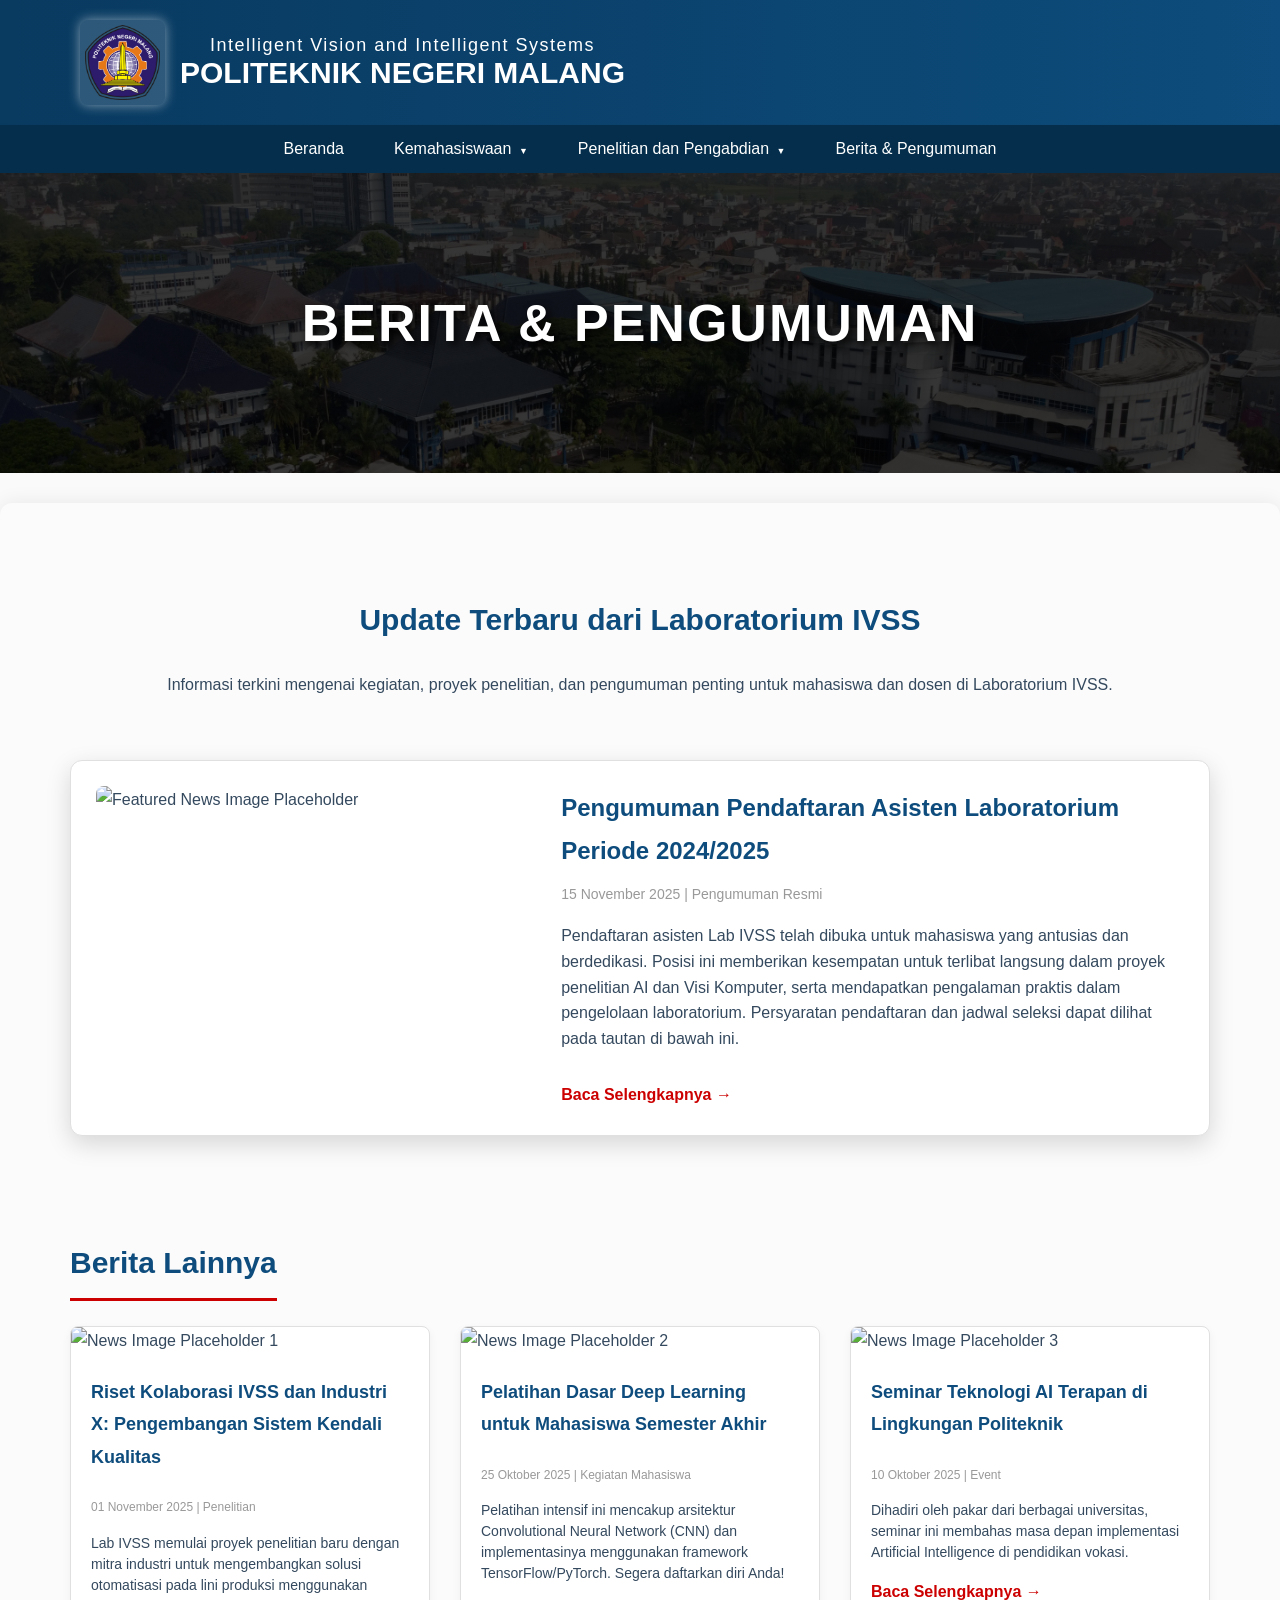
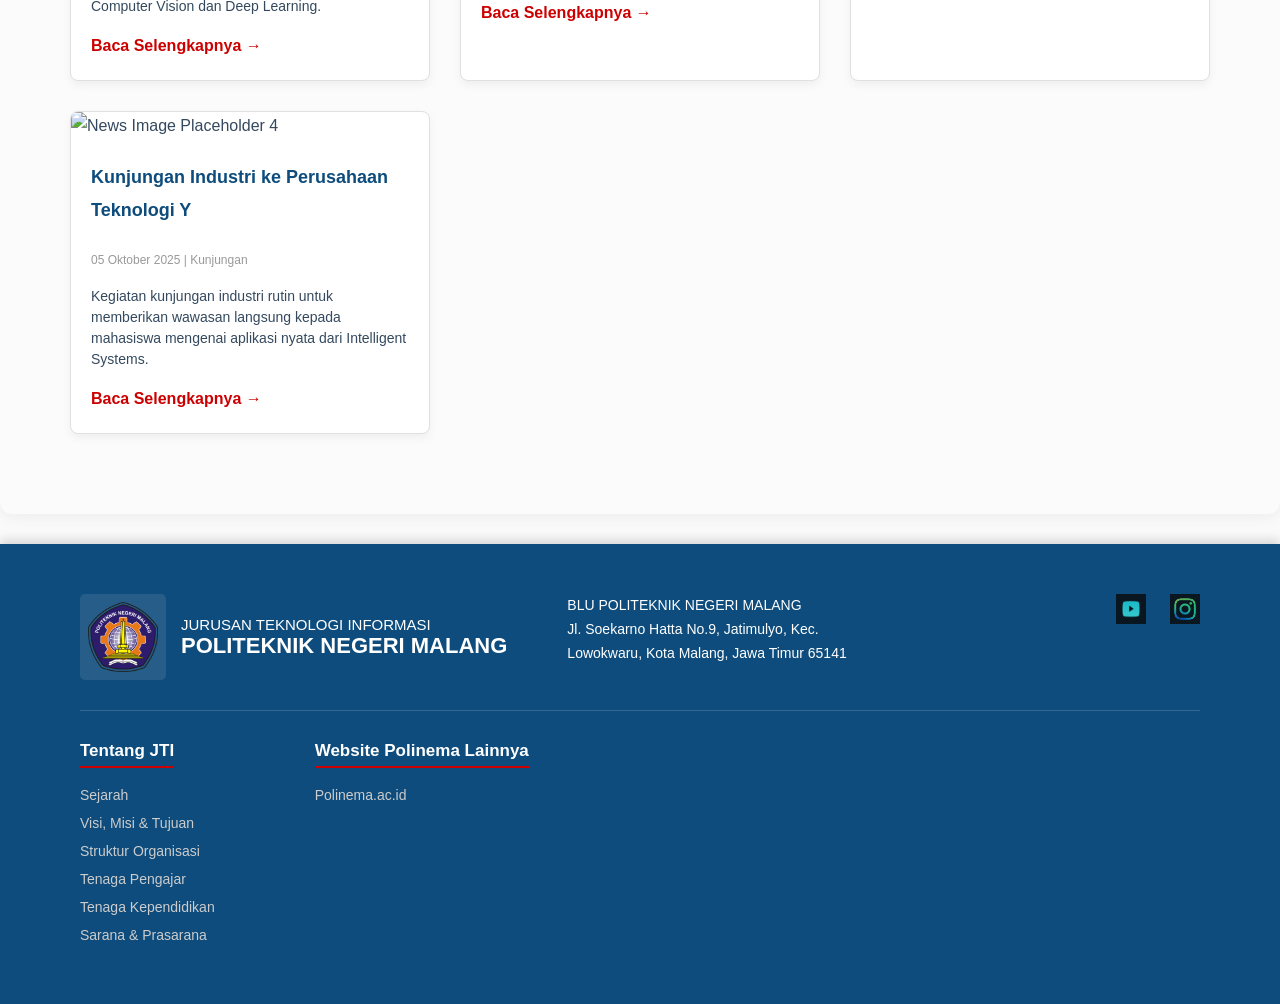
==== HalamanBeranda/berita-pengumuman.html @ 35ea3f4b "HalamanBranda+Berita" ====
<!DOCTYPE html>
<html lang="id">
<head>
    <meta charset="UTF-8">
    <meta name="viewport" content="width=device-width, initial-scale=1.0">
    <title>Berita & Pengumuman - Laboratorium IVSS</title>
    <link rel="stylesheet" href="style.css"> 
</head>
<body>

    <header class="header-institusi">
        <div class="logo-container">
            <img src="logo_polinema.png" alt="Logo POLINEMA">
            <div class="text-identitas">
                <h3>Intelligent Vision and Intelligent Systems</h3>
                <h2>POLITEKNIK NEGERI MALANG</h2>
            </div>
        </div>
        <button class="menu-toggle" aria-label="Toggle navigation">&#9776;</button> 
    </header>

    <nav class="navbar" id="main-navbar">
        <ul>
            <li><a href="index.html">Beranda</a></li>
                <ul> 
                    <li><a href="#">D3 TI</a></li>
                    <li><a href="#">D4 TI</a></li>
                </ul>
            </li>
            <li class="has-dropdown"><a href="#">Kemahasiswaan</a></li>
            <li class="has-dropdown"><a href="#">Penelitian dan Pengabdian</a></li>
            <li><a href="berita-pengumuman.html">Berita & Pengumuman</a></li>
        </ul>
    </nav>
    
    <section class="hero-section" style="height: 300px;">
        <h1>BERITA & PENGUMUMAN</h1>
    </section>

    <main class="main-content">
        <div class="content-area" style="max-width: 100%;">
            <h3 style="border-bottom: none; margin-bottom: 0;">Update Terbaru dari Laboratorium IVSS</h3>
            <p style="text-align: center; margin-bottom: 30px;">
                Informasi terkini mengenai kegiatan, proyek penelitian, dan pengumuman penting untuk mahasiswa dan dosen di Laboratorium IVSS.
            </p>
            
            <section class="news-list-container">
                
                <div class="featured-news-card">
                    <img src="featured-image.jpg" alt="Featured News Image Placeholder">
                    <div class="featured-news-content">
                        <h4>Pengumuman Pendaftaran Asisten Laboratorium Periode 2024/2025</h4>
                        <span class="date-meta">15 November 2025 | Pengumuman Resmi</span>
                        <p>
                            Pendaftaran asisten Lab IVSS telah dibuka untuk mahasiswa yang antusias dan berdedikasi. Posisi ini memberikan kesempatan untuk terlibat langsung dalam proyek penelitian AI dan Visi Komputer, serta mendapatkan pengalaman praktis dalam pengelolaan laboratorium. Persyaratan pendaftaran dan jadwal seleksi dapat dilihat pada tautan di bawah ini.
                        </p>
                        <a href="#">Baca Selengkapnya &rarr;</a>
                    </div>
                </div>
                
                <h3 class="section-title" style="margin-top: 50px;">Berita Lainnya</h3>
                
                <div class="news-grid">
                    
                    <article class="news-item-grid">
                        <img src="news-image-1.jpg" alt="News Image Placeholder 1">
                        <div class="news-item-content">
                            <h4>Riset Kolaborasi IVSS dan Industri X: Pengembangan Sistem Kendali Kualitas</h4>
                            <span class="date-meta">01 November 2025 | Penelitian</span>
                            <p>Lab IVSS memulai proyek penelitian baru dengan mitra industri untuk mengembangkan solusi otomatisasi pada lini produksi menggunakan Computer Vision dan Deep Learning.</p>
                            <a href="#">Baca Selengkapnya &rarr;</a>
                        </div>
                    </article>

                    <article class="news-item-grid">
                        <img src="news-image-2.jpg" alt="News Image Placeholder 2">
                        <div class="news-item-content">
                            <h4>Pelatihan Dasar Deep Learning untuk Mahasiswa Semester Akhir</h4>
                            <span class="date-meta">25 Oktober 2025 | Kegiatan Mahasiswa</span>
                            <p>Pelatihan intensif ini mencakup arsitektur Convolutional Neural Network (CNN) dan implementasinya menggunakan framework TensorFlow/PyTorch. Segera daftarkan diri Anda!</p>
                            <a href="#">Baca Selengkapnya &rarr;</a>
                        </div>
                    </article>
                    
                    <article class="news-item-grid">
                        <img src="news-image-3.jpg" alt="News Image Placeholder 3">
                        <div class="news-item-content">
                            <h4>Seminar Teknologi AI Terapan di Lingkungan Politeknik</h4>
                            <span class="date-meta">10 Oktober 2025 | Event</span>
                            <p>Dihadiri oleh pakar dari berbagai universitas, seminar ini membahas masa depan implementasi Artificial Intelligence di pendidikan vokasi.</p>
                            <a href="#">Baca Selengkapnya &rarr;</a>
                        </div>
                    </article>
                    
                    <article class="news-item-grid">
                        <img src="news-image-4.jpg" alt="News Image Placeholder 4">
                        <div class="news-item-content">
                            <h4>Kunjungan Industri ke Perusahaan Teknologi Y</h4>
                            <span class="date-meta">05 Oktober 2025 | Kunjungan</span>
                            <p>Kegiatan kunjungan industri rutin untuk memberikan wawasan langsung kepada mahasiswa mengenai aplikasi nyata dari Intelligent Systems.</p>
                            <a href="#">Baca Selengkapnya &rarr;</a>
                        </div>
                    </article>
                    
                </div>
            </section>
        </div>
    </main>

    <footer class="footer-polinema">
        <div class="footer-top">
            <div class="footer-identitas">
                <div class="logo-container-footer">
                    <img src="logo_polinema.png" alt="Logo POLINEMA">
                    <div class="text-identitas-footer">
                        <h3>JURUSAN TEKNOLOGI INFORMASI</h3>
                        <h2>POLITEKNIK NEGERI MALANG</h2>
                    </div>
                </div>
                <div class="alamat-info">
                    <p>BLU POLITEKNIK NEGERI MALANG</p>
                    <p>Jl. Soekarno Hatta No.9, Jatimulyo, Kec. Lowokwaru, Kota Malang, Jawa Timur 65141</p>
                </div>
            </div>
            
            <div class="social-media">
                <a href="#"><img src="yt.png" alt="YouTube Icon"></a>
                <a href="#"><img src="ig.jpeg" alt="Instagram Icon"></a>
            </div>
        </div>
        
        <div class="footer-bottom-menu">
            <div class="menu-group">
                <h4>Tentang JTI</h4>
                <ul>
                    <li><a href="#">Sejarah</a></li>
                    <li><a href="#">Visi, Misi & Tujuan</a></li>
                    <li><a href="#">Struktur Organisasi</a></li>
                    <li><a href="#">Tenaga Pengajar</a></li>
                    <li><a href="#">Tenaga Kependidikan</a></li>
                    <li><a href="#">Sarana & Prasarana</a></li>
                </ul>
            </div>
            <div class="menu-group">
                <h4>Website Polinema Lainnya</h4>
                <ul>
                    <li><a href="http://www.polinema.ac.id" target="_blank">Polinema.ac.id</a></li>
                </ul>
            </div>
        </div>
    </footer>
    <script src="script.js"></script> 
</body>
</html>
---- HalamanBeranda/style.css ----
/* Variabel Warna dan Gaya Dasar untuk Nuansa Elegan Modern */
:root {
    --polinema-blue: #0D4C7C;    /* Biru Utama (Deep Corporate Blue) */
    --polinema-dark-gradient: #093A60; /* Biru Gelap untuk Gradasi */
    --polinema-navbar: #042E4B;  /* Biru Sangat Gelap untuk Navigasi Kontras */
    --polinema-red: #CC0000;     /* Warna Aksen Merah */
    --text-light: #ffffff;
    --text-dark: #34495E;        /* Abu-abu gelap untuk teks konten */
    --bg-light: #FBFBFB;         /* Background konten sangat terang */
    --shadow-deep: 0 6px 15px rgba(0, 0, 0, 0.2); 
    --shadow-content: 0 0 20px rgba(0, 0, 0, 0.08); /* Bayangan halus */
    /* Variabel untuk Latar Belakang Visi Misi */
    --card-bg-light: #F9F9F9;    
    --vision-bg: #EAF3F9;        
    --mission-bg: #EAF3F9;       
    /* Variabel Baru untuk Kartu Info */
    --card-bg: #FFFFFF;
    --card-border: #E0E0E0;
    /* Variabel untuk Footer */
    --footer-bg: #0D4C7C; /* Warna Footer: Biru Utama */
    --footer-text: #FFFFFF;
    --footer-link: #CCCCCC;
}

body {
    font-family: 'Segoe UI', Tahoma, Geneva, Verdana, sans-serif;
    margin: 0;
    padding: 0;
    background-color: #FAFAFA; 
}

a {
    color: var(--text-light);
    text-decoration: none;
    transition: background-color 0.3s, color 0.3s;
}

/* 1. Header Institusi */
.header-institusi {
    background-image: linear-gradient(to right, var(--polinema-dark-gradient), var(--polinema-blue));
    color: var(--text-light);
    padding: 20px 80px; 
    display: grid;
    grid-template-columns: auto 1fr auto; 
    align-items: center;
    box-shadow: var(--shadow-deep); 
}

.header-institusi .logo-container {
    display: flex;
    align-items: center;
    margin-right: 50px; 
}

.header-institusi .logo-container img {
    height: 75px; 
    width: 75px; 
    margin-right: 15px;
    padding: 5px; 
    background-color: rgba(255, 255, 255, 0.15); 
    border-radius: 8px; 
    box-shadow: 0 0 12px rgba(255, 255, 255, 0.5); 
}

.header-institusi .text-identitas {
    text-align: center; 
    flex-grow: 1; 
}

.header-institusi .text-identitas h3 {
    margin: 0;
    font-size: 18px; 
    font-weight: 300; 
    letter-spacing: 1.5px; 
}

.header-institusi .text-identitas h2 {
    margin: 0;
    font-size: 30px; 
    font-weight: 800;
}

/* 2. Navigation Bar */
.navbar {
    background-color: var(--polinema-navbar); 
    padding: 0 80px;
    box-shadow: 0 2px 4px rgba(0, 0, 0, 0.15);
}

.navbar ul {
    list-style: none;
    margin: 0;
    padding: 0;
    display: flex;
    justify-content: center; 
    position: relative;
}

.navbar ul li a {
    padding: 15px 25px; 
    display: block;
    font-weight: 500;
    transition: background-color 0.3s;
}

.navbar ul li a:hover {
    background-color: var(--polinema-red); 
}

.navbar ul li.has-dropdown {
    position: relative;
}

.navbar ul li.has-dropdown a::after {
    content: ' \25BC'; 
    font-size: 9px;
    margin-left: 5px;
}

/* Dropdown Menu (Sub-menu) */
.navbar ul ul {
    display: none;
    position: absolute;
    top: 100%;
    left: 0;
    min-width: 200px;
    background-color: var(--polinema-dark-gradient);
    box-shadow: 0 4px 8px rgba(0, 0, 0, 0.2);
    z-index: 1000;
    flex-direction: column; 
    padding: 0;
    margin: 0;
    text-align: left;
}

.navbar ul li:hover > ul {
    display: flex; 
}

.navbar ul ul li {
    width: 100%;
    border-bottom: none;
}

.navbar ul ul li a {
    padding: 10px 20px;
    color: var(--text-light);
    background-color: var(--polinema-dark-gradient);
    font-weight: normal;
}

.navbar ul ul li a:hover {
    background-color: var(--polinema-red);
}

/* 3. Hero Section (Banner) */
.hero-section {
    background-image: linear-gradient(rgba(0, 0, 0, 0.65), rgba(0, 0, 0, 0.65)), 
                      url('g4.png'); 
    background-size: cover;
    background-position: center 40%; 
    height: 450px; 
    display: flex;
    justify-content: center;
    align-items: center;
    text-align: center;
}

.hero-section h1 {
    color: var(--text-light);
    font-size: 52px; 
    font-weight: 800;
    text-shadow: 4px 4px 8px rgba(0, 0, 0, 0.9); 
    letter-spacing: 2px;
    padding: 0 40px;
}

/* 4. Konten Utama (Rata Tengah) */
.main-content {
    padding: 50px 70px;
    text-align: center; 
    background-color: var(--bg-light); 
    max-width: 1200px;
    margin: 30px auto; 
    border-radius: 12px; 
    box-shadow: var(--shadow-content);
}

.logo-lab {
    margin-bottom: 5px; 
}

.logo-lab img {
    max-height: 150px; 
    margin-bottom: 0; 
    border: 1px solid #ddd;
    border-radius: 8px;
    padding: 5px; 
    background-color: white;
}

.content-area {
    max-width: 900px;
    margin: 0 auto;
    padding-top: 10px; 
    line-height: 1.8; 
    color: var(--text-dark);
}

.content-area h3 {
    color: var(--polinema-blue);
    font-size: 30px; 
    margin-bottom: 25px;
    border-bottom: 3px solid var(--polinema-red); 
    display: inline-block;
    padding-bottom: 8px;
    font-weight: 600; 
}

.content-area p {
    text-align: center; 
    margin-bottom: 15px;
    font-size: 16px;
}

/* =================================== */
/* 5. BAGIAN VISI DAN MISI STYLING */
/* =================================== */

.vision-mission-section {
    display: flex; 
    gap: 30px; 
    margin-top: 50px;
    padding-top: 30px;
    border-top: 1px solid #ddd;
    text-align: left; 
}

.card {
    flex: 1; 
    background-color: var(--card-bg-light); 
    padding: 30px;
    border-radius: 10px;
    box-shadow: 0 4px 15px rgba(0, 0, 0, 0.1); 
    transition: transform 0.3s ease;
}

.vision-card, .mission-card {
    background-color: var(--vision-bg); 
    border-top: 5px solid var(--polinema-red); 
}

.card:hover {
    transform: translateY(-5px); 
}

.card-title {
    color: var(--polinema-blue);
    font-size: 28px;
    font-weight: 700;
    margin-top: 0;
    margin-bottom: 20px;
    border-bottom: 3px solid var(--polinema-red); 
    display: inline-block;
    padding-bottom: 5px;
}

.vision-card p {
    line-height: 1.8;
    color: var(--text-dark);
    text-align: justify; 
    font-size: 16px;
}

.mission-card ul {
    list-style: none; 
    padding-left: 0;
    margin: 0;
}

.mission-card ul li {
    position: relative;
    padding-left: 30px; 
    margin-bottom: 15px;
    line-height: 1.6;
    color: var(--text-dark);
    font-size: 16px;
}

.mission-card ul li::before {
    content: '\2022'; 
    position: absolute;
    left: 0;
    top: 0;
    color: var(--polinema-red); 
    font-size: 20px;
    font-weight: bold;
    line-height: 1.6;
}

/* =================================== */
/* 6. GAYA KARTU DAN GRID */
/* =================================== */

.info-section {
    text-align: left; 
    margin-top: 40px;
    padding-top: 20px;
}

.section-title {
    color: var(--polinema-blue);
    font-size: 28px;
    font-weight: 700;
    margin-bottom: 25px;
}

.grid-container {
    display: grid;
    grid-template-columns: repeat(auto-fit, minmax(280px, 1fr)); 
    gap: 25px;
    margin-bottom: 40px;
}

.info-card {
    background-color: var(--card-bg);
    border: 1px solid var(--card-border);
    border-radius: 8px;
    padding: 25px;
    text-align: center;
    box-shadow: 0 4px 10px rgba(0, 0, 0, 0.05);
    transition: transform 0.3s ease, box-shadow 0.3s ease;
    display: flex;
    flex-direction: column;
    justify-content: flex-start;
}

.info-card:hover {
    transform: translateY(-5px);
    box-shadow: 0 8px 15px rgba(0, 0, 0, 0.1);
}

.card-icon {
    font-size: 40px;
    color: var(--polinema-blue);
    margin-bottom: 15px;
    height: 40px; 
}

.info-card .card-title {
    color: var(--polinema-blue);
    font-size: 18px;
    font-weight: 600;
    margin-top: 0;
    margin-bottom: 10px;
    border-bottom: none;
    display: block; 
    padding-bottom: 0;
}

.info-card p {
    font-size: 14px;
    color: var(--text-dark);
    line-height: 1.5;
    text-align: center;
}

.section-divider {
    border: 0;
    height: 1px;
    background-color: var(--card-border);
    margin: 40px 0;
}


/* =================================== */
/* 7. FOOTER STYLING (MODIFIKASI PROFESIONAL) */
/* =================================== */
.footer-polinema {
    background-color: var(--footer-bg); 
    color: var(--footer-text);
    /* Padding lebih besar untuk kesan "lapang" */
    padding: 50px 80px 30px; 
    box-shadow: 0 -4px 10px rgba(0, 0, 0, 0.15); 
}

.footer-polinema a {
    color: var(--footer-link); 
    text-decoration: none;
    font-size: 14px;
    transition: color 0.3s;
}

.footer-polinema a:hover {
    /* Link yang lebih kontras saat di-hover */
    color: var(--polinema-red); 
}

/* Bagian Atas Footer (Logo, Alamat, Media Sosial) */
.footer-top {
    display: flex;
    justify-content: space-between;
    align-items: flex-start;
    padding-bottom: 30px; 
    /* Garis pemisah yang lebih halus */
    border-bottom: 1px solid rgba(255, 255, 255, 0.15); 
    margin-bottom: 30px;
}

.footer-identitas {
    display: flex;
    align-items: flex-start; 
}

.logo-container-footer {
    display: flex;
    align-items: center;
    margin-right: 40px; 
}

.logo-container-footer img {
    height: 70px; 
    width: 70px; 
    margin-right: 15px;
    padding: 8px; 
    background-color: rgba(255, 255, 255, 0.1); 
    border-radius: 5px; 
}

.text-identitas-footer h3 {
    margin: 0;
    font-size: 15px; 
    font-weight: 300; 
}

.text-identitas-footer h2 {
    margin: 0;
    font-size: 22px; 
    font-weight: 700;
}

.alamat-info {
    font-size: 14px;
    margin-left: 20px;
    line-height: 1.7; 
    max-width: 300px; 
}

.alamat-info p {
    margin: 0;
    font-weight: 300;
}

.social-media a {
    display: inline-block;
    margin-left: 20px; 
    filter: invert(100%); 
    opacity: 0.8;
    transition: opacity 0.3s;
}

.social-media a:hover {
    opacity: 1; 
}

.social-media img {
    height: 30px; 
    width: 30px;
}

/* Bagian Bawah Footer (Menu Link) */
.footer-bottom-menu {
    display: flex;
    justify-content: flex-start; 
    gap: 100px; 
    text-align: left;
    padding-bottom: 20px;
}

.menu-group h4 {
    color: var(--text-light);
    font-size: 17px;
    font-weight: 600;
    margin-top: 0;
    margin-bottom: 18px; 
    padding-bottom: 5px;
    /* Garis aksen merah yang tegas */
    border-bottom: 2px solid var(--polinema-red); 
    display: inline-block;
}

.menu-group ul {
    list-style: none;
    padding: 0;
    margin: 0;
}

.menu-group ul li {
    margin-bottom: 10px; 
}

/* Styling untuk teks "Activate Windows" */
.windows-activate {
    margin-left: auto; 
    text-align: right;
    font-size: 12px;
    opacity: 0.4; 
}

.windows-activate p {
    margin: 0;
    line-height: 1.4;
}

/* =================================== */
/* 9. BAGIAN SOP & LAYANAN STYLING */
/* =================================== */

.service-section {
    padding-top: 20px;
    margin-bottom: 50px; 
    text-align: left; 
}

.service-header {
    display: flex;
    justify-content: space-between;
    align-items: center;
    margin-bottom: 25px;
}

.service-buttons {
    display: flex;
    gap: 15px; 
}

/* Gaya Dasar Tombol Layanan */
.service-btn {
    padding: 10px 20px;
    border-radius: 5px;
    font-weight: 600;
    font-size: 14px;
    text-align: center;
    cursor: pointer;
    transition: all 0.3s ease;
    text-shadow: none; 
}

/* Tombol Outline (SOP Praktikum) */
.btn-outline {
    background-color: var(--card-bg); /* Putih */
    color: var(--polinema-blue);
    border: 2px solid var(--polinema-blue);
}

.btn-outline:hover {
    background-color: var(--polinema-blue);
    color: var(--text-light);
}

/* Tombol Filled (Form Permohonan) */
.btn-filled {
    background-color: var(--polinema-blue);
    color: var(--text-light);
    border: 2px solid var(--polinema-blue);
}

.btn-filled:hover {
    background-color: var(--polinema-red);
    border-color: var(--polinema-red);
}

/* Detail Layanan */
.service-details ul {
    list-style: none;
    padding-left: 0;
    margin: 0;
}

.service-details ul li {
    font-size: 16px;
    color: var(--text-dark);
    margin-bottom: 10px;
    position: relative;
    padding-left: 30px; /* Jarak untuk gambar ikon */
    line-height: 1.5;
}

/* Ikon Detail Layanan (BARU - File Gambar) */
.detail-icon-img {
    position: absolute;
    left: 0;
    top: 50%; /* Posisikan ke tengah vertikal */
    transform: translateY(-50%); /* Penyesuaian tengah vertikal */
    width: 20px; /* Ukuran ikon yang pas */
    height: 20px;
    object-fit: contain; /* Memastikan gambar tidak terpotong */
}

/* =================================== */
/* 10. GAYA HALAMAN BERITA & PENGUMUMAN (BARU) */
/* =================================== */

/* Gaya untuk News List Section */
.news-list-container {
    padding: 30px 0;
    text-align: left;
}

/* Gaya untuk Featured News Card (Berita Utama) */
.featured-news-card {
    display: flex;
    gap: 30px;
    margin-bottom: 50px;
    padding: 25px;
    border-radius: 12px;
    background-color: var(--card-bg); /* Putih */
    border: 1px solid var(--card-border);
    box-shadow: 0 8px 25px rgba(0, 0, 0, 0.15); /* Bayangan lebih dalam */
    transition: transform 0.3s ease;
}

.featured-news-card:hover {
    transform: translateY(-5px); /* Efek angkat saat hover */
}

.featured-news-card img {
    width: 40%;
    max-height: 250px;
    object-fit: cover;
    border-radius: 8px;
    flex-shrink: 0;
}

.featured-news-content {
    flex-grow: 1;
}

.featured-news-content h4 {
    color: var(--polinema-blue);
    font-size: 24px;
    margin-top: 0;
    margin-bottom: 10px;
    font-weight: 700;
}

.featured-news-content .date-meta {
    font-size: 14px;
    color: #999;
    margin-bottom: 15px;
    display: block;
}

.featured-news-content p {
    text-align: left;
    line-height: 1.6;
    color: var(--text-dark);
}

.featured-news-content a {
    color: var(--polinema-red);
    font-weight: 600;
    margin-top: 15px;
    display: inline-block;
    background: none; 
}

/* Gaya Grid untuk Daftar Berita Lainnya */
.news-grid {
    display: grid;
    /* Membuat kolom responsif, minimal 350px */
    grid-template-columns: repeat(auto-fit, minmax(350px, 1fr)); 
    gap: 30px;
}

/* Gaya untuk Setiap Item Berita di Grid */
.news-item-grid {
    background-color: var(--card-bg);
    border: 1px solid var(--card-border);
    border-radius: 8px;
    overflow: hidden; 
    box-shadow: 0 4px 10px rgba(0, 0, 0, 0.05);
    transition: box-shadow 0.3s ease, transform 0.3s ease;
}

.news-item-grid:hover {
    box-shadow: 0 8px 20px rgba(0, 0, 0, 0.1);
    transform: translateY(-3px);
}

.news-item-grid img {
    width: 100%;
    height: 200px; 
    object-fit: cover;
}

.news-item-content {
    padding: 20px;
}

.news-item-content h4 {
    color: var(--polinema-blue);
    font-size: 18px;
    margin-top: 0;
    font-weight: 600;
}

.news-item-content .date-meta {
    font-size: 12px;
    color: #999;
    margin-bottom: 10px;
    display: block;
}

.news-item-content p {
    font-size: 14px;
    text-align: left;
    line-height: 1.5;
    margin-bottom: 15px;
}

.news-item-content a {
    color: var(--polinema-red);
    font-weight: 600;
    background: none;
    padding: 0;
}

/* Penyesuaian Responsif untuk Halaman Berita */
@media (max-width: 900px) {
    .featured-news-card {
        flex-direction: column;
    }
    .featured-news-card img {
        width: 100%;
        max-height: 200px;
    }
    .news-grid {
        grid-template-columns: 1fr; /* 1 kolom di mobile */
    }
}


/* =================================== */
/* 8. Styling Responsif */
/* =================================== */

/* Menyembunyikan tombol toggle secara default (untuk desktop) */
.menu-toggle {
    grid-column: 3 / 4; 
    justify-self: end;
    display: none;
    background: none;
    border: none;
    color: var(--text-light);
    font-size: 30px;
    cursor: pointer;
    padding: 10px;
}

/* Media Query untuk Perangkat Mobile (Max-width 768px) */
@media (max-width: 768px) {
    .header-institusi {
        padding: 15px 20px;
        display: flex;
        justify-content: space-between;
    }
    
    .header-institusi .text-identitas {
        display: none; 
    }
    
    .menu-toggle {
        display: block;
    }

    .navbar {
        display: none;
        position: absolute;
        top: 105px; 
        left: 0;
        width: 100%;
        padding: 0;
        box-shadow: none;
        z-index: 999;
        background-color: var(--polinema-navbar);
        box-shadow: 0 2px 4px rgba(0, 0, 0, 0.15);
    }
    
    .navbar.active {
        display: block;
    }

    .navbar ul {
        flex-direction: column;
        text-align: left;
    }
    
    .navbar ul li {
        border-bottom: 1px solid rgba(255, 255, 255, 0.1);
        width: 100%;
    }
    
    .navbar ul ul {
        display: none;
        position: static; 
        width: 100%;
        background-color: var(--polinema-dark-gradient); 
        box-shadow: none;
        padding-left: 20px; 
    }

    .navbar ul ul.open {
        display: block;
    }

    .navbar ul li.has-dropdown a::after {
        content: '';
    }

    .hero-section h1 {
        font-size: 32px;
    }

    .main-content {
        padding: 20px;
        margin: 20px auto;
    }
    
    .vision-mission-section {
        flex-direction: column; 
        gap: 20px; 
        margin-top: 30px;
    }
    
    .grid-container {
        grid-template-columns: 1fr; 
        gap: 20px;
    }
    
    /* Tambahan Gaya Responsif untuk SOP & Layanan */
    .service-header {
        flex-direction: column;
        align-items: flex-start;
        gap: 15px;
    }
    
    .service-buttons {
        flex-direction: column; 
        width: 100%;
        gap: 10px;
    }

    .service-btn {
        width: 100%; 
        box-sizing: border-box; 
    }
    
    /* Gaya Responsif Footer (Disesuaikan) */
    .footer-polinema {
        padding: 30px 20px; 
    }
    
    .footer-top {
        flex-direction: column; 
        align-items: center;
        text-align: center;
        padding-bottom: 20px;
        margin-bottom: 20px;
    }
    
    .footer-identitas {
        flex-direction: column; 
        align-items: center;
        margin-bottom: 15px;
        text-align: center;
    }
    
    .logo-container-footer {
        flex-direction: column; 
        margin-right: 0;
        margin-bottom: 15px;
    }
    
    .logo-container-footer img {
        margin-right: 0;
        margin-bottom: 10px;
    }

    .alamat-info {
        margin-left: 0;
        margin-bottom: 20px;
        max-width: 100%;
    }

    .social-media {
        padding-bottom: 0; 
        border-bottom: none; 
        width: 100%;
        margin-top: 10px;
        text-align: center;
    }

    .social-media a {
        margin: 0 10px;
    }
    
    .footer-bottom-menu {
        flex-direction: column;
        gap: 25px; 
        text-align: center;
        margin-top: 20px;
        align-items: center;
    }
    
    .menu-group {
        width: 100%;
    }

    .menu-group h4 {
        margin-bottom: 15px;
    }
    
    .menu-group ul li {
        margin-bottom: 5px;
    }

    .windows-activate {
        margin-left: 0;
        margin-top: 15px;
        text-align: center;
    }
}
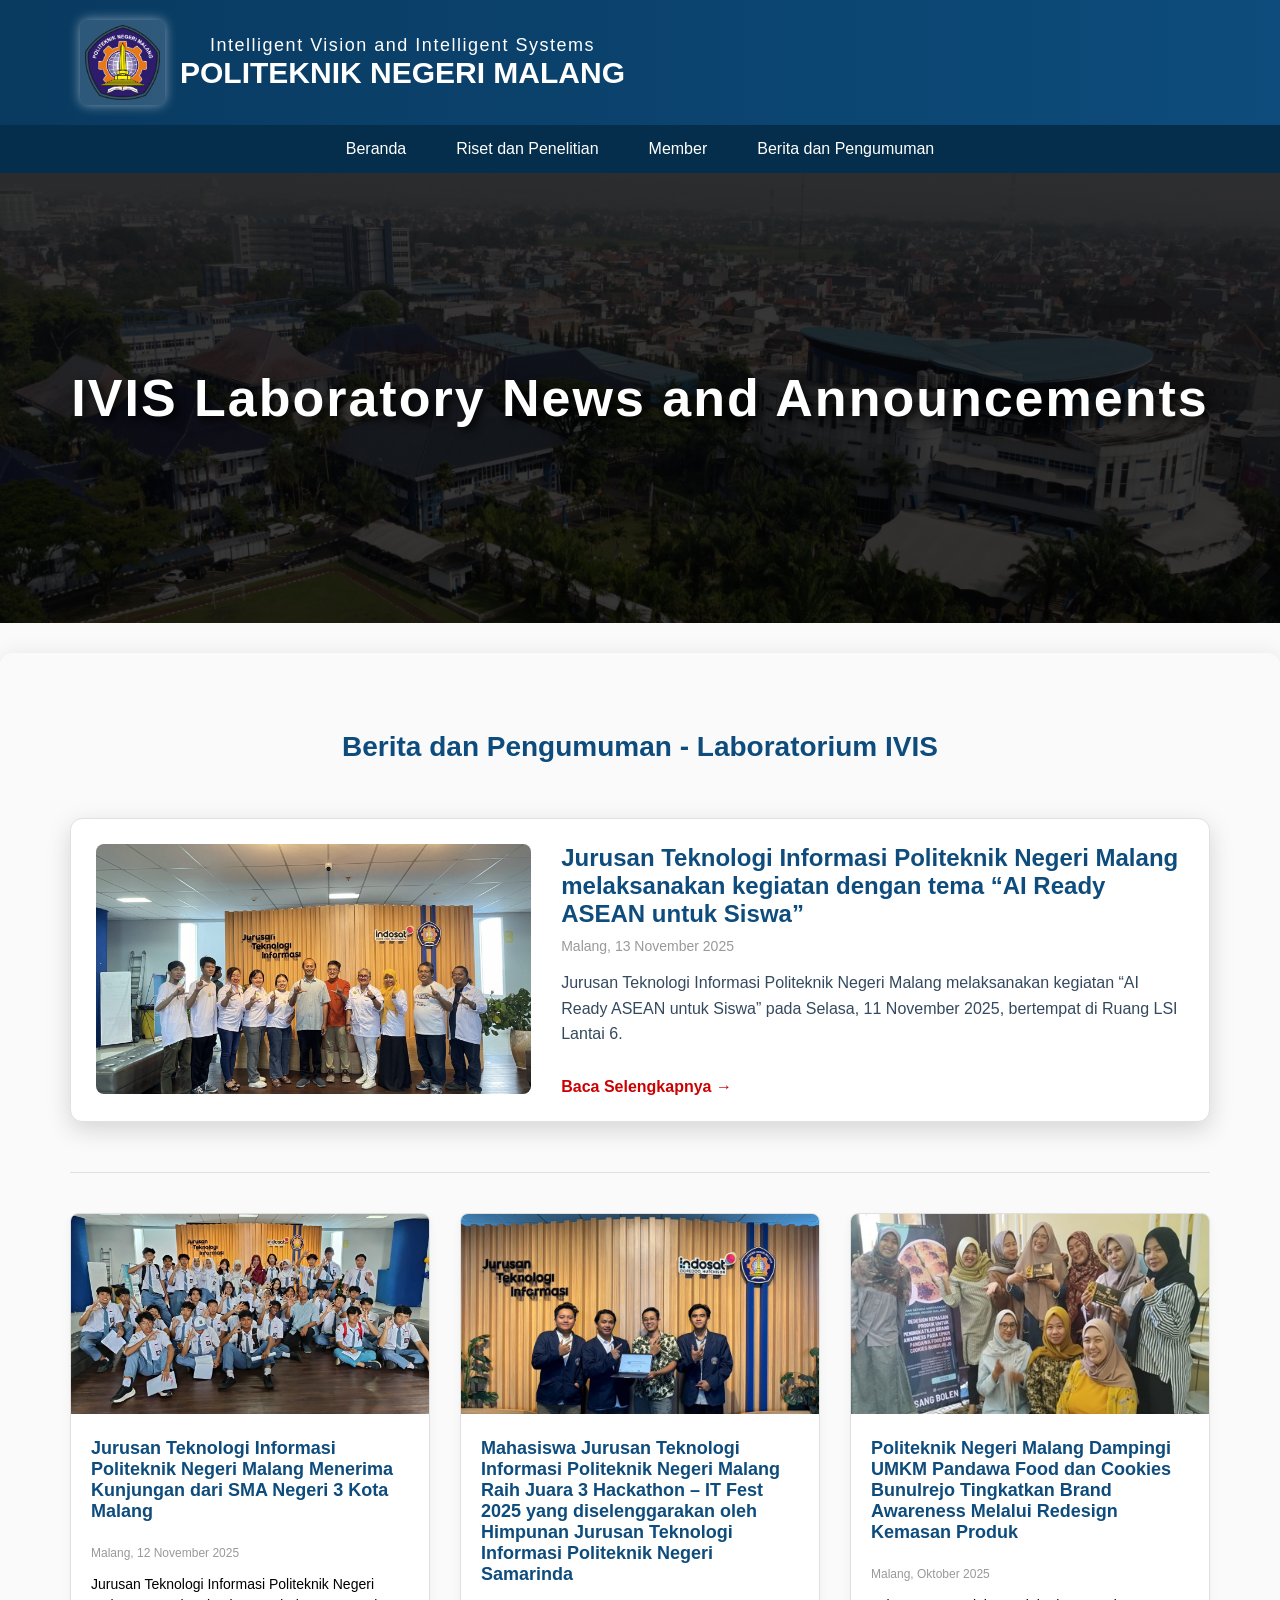
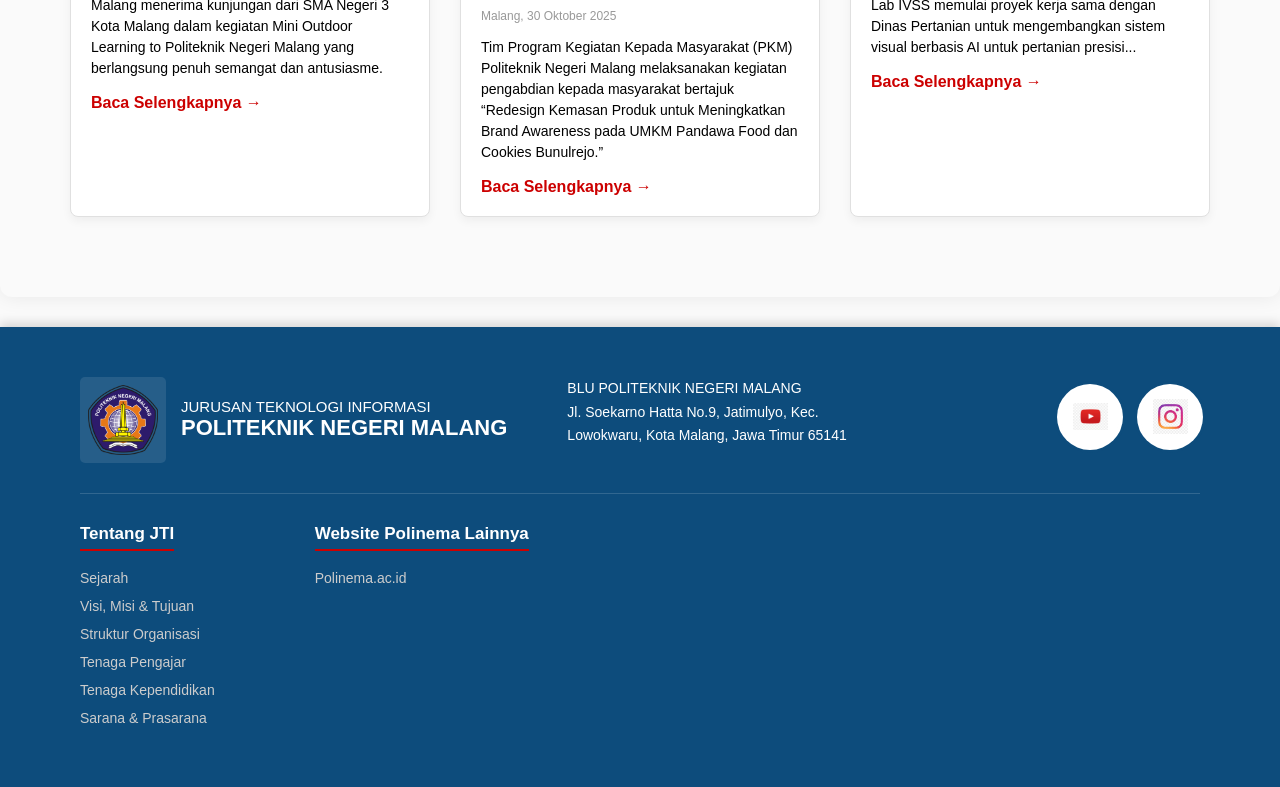
==== commit 9edfd6af: "HalamanBeranda" ====
--- a/HalamanBeranda/berita-pengumuman.html
+++ b/HalamanBeranda/berita-pengumuman.html
@@ -3,7 +3,7 @@
 <head>
     <meta charset="UTF-8">
     <meta name="viewport" content="width=device-width, initial-scale=1.0">
-    <title>Berita & Pengumuman - Laboratorium IVSS</title>
+    <title>Berita dan Pengumuman - Laboratorium IVIS</title>
     <link rel="stylesheet" href="style.css"> 
 </head>
 <body>
@@ -21,90 +21,72 @@
 
     <nav class="navbar" id="main-navbar">
         <ul>
-            <li><a href="index.html">Beranda</a></li>
-                <ul> 
-                    <li><a href="#">D3 TI</a></li>
-                    <li><a href="#">D4 TI</a></li>
-                </ul>
-            </li>
-            <li class="has-dropdown"><a href="#">Kemahasiswaan</a></li>
-            <li class="has-dropdown"><a href="#">Penelitian dan Pengabdian</a></li>
-            <li><a href="berita-pengumuman.html">Berita & Pengumuman</a></li>
+            <li><a href="index.php">Beranda</a></li>
+            <li class="has-dropdown"><a href="#">Riset dan Penelitian</a></li>
+            <li class="has-dropdown"><a href="#">Member</a></li>
+            <li><a href="berita-pengumuman.html">Berita dan Pengumuman</a></li>
         </ul>
     </nav>
     
-    <section class="hero-section" style="height: 300px;">
-        <h1>BERITA & PENGUMUMAN</h1>
+    <section class="hero-section">
+        <h1>IVIS Laboratory News and Announcements</h1>
     </section>
 
     <main class="main-content">
-        <div class="content-area" style="max-width: 100%;">
-            <h3 style="border-bottom: none; margin-bottom: 0;">Update Terbaru dari Laboratorium IVSS</h3>
-            <p style="text-align: center; margin-bottom: 30px;">
-                Informasi terkini mengenai kegiatan, proyek penelitian, dan pengumuman penting untuk mahasiswa dan dosen di Laboratorium IVSS.
-            </p>
+        <h3 class="section-title">Berita dan Pengumuman - Laboratorium IVIS</h3>
+
+        <div class="news-list-container">
             
-            <section class="news-list-container">
+            <div class="featured-news-card">
+                <img src="B-1.jpg" alt="Gambar Berita Utama">
+                <div class="featured-news-content">
+                    <h4>Jurusan Teknologi Informasi Politeknik Negeri Malang melaksanakan kegiatan dengan tema “AI Ready ASEAN untuk Siswa”</h4>
+                    <span class="date-meta">Malang, 13 November 2025</span>
+                    <p>
+                        Jurusan Teknologi Informasi Politeknik Negeri Malang melaksanakan kegiatan “AI Ready ASEAN untuk Siswa” pada Selasa, 11 November 2025, bertempat di Ruang LSI Lantai 6.
+                    </p>
+                    <a href="#">Baca Selengkapnya →</a>
+                </div>
+            </div>
+            
+            <hr class="section-divider">
+            
+            <div class="news-grid">
                 
-                <div class="featured-news-card">
-                    <img src="featured-image.jpg" alt="Featured News Image Placeholder">
-                    <div class="featured-news-content">
-                        <h4>Pengumuman Pendaftaran Asisten Laboratorium Periode 2024/2025</h4>
-                        <span class="date-meta">15 November 2025 | Pengumuman Resmi</span>
-                        <p>
-                            Pendaftaran asisten Lab IVSS telah dibuka untuk mahasiswa yang antusias dan berdedikasi. Posisi ini memberikan kesempatan untuk terlibat langsung dalam proyek penelitian AI dan Visi Komputer, serta mendapatkan pengalaman praktis dalam pengelolaan laboratorium. Persyaratan pendaftaran dan jadwal seleksi dapat dilihat pada tautan di bawah ini.
-                        </p>
-                        <a href="#">Baca Selengkapnya &rarr;</a>
+                <div class="news-item-grid">
+                    <img src="B-2.jpg" alt="Thumbnail Berita">
+                    <div class="news-item-content">
+                        <h4>Jurusan Teknologi Informasi Politeknik Negeri Malang Menerima Kunjungan dari SMA Negeri 3 Kota Malang</h4>
+                        <span class="date-meta">Malang, 12 November 2025</span>
+                        <p>Jurusan Teknologi Informasi Politeknik Negeri Malang menerima kunjungan dari SMA Negeri 3 Kota Malang dalam kegiatan Mini Outdoor Learning to Politeknik Negeri Malang yang berlangsung penuh semangat dan antusiasme.</p>
+                        <a href="#">Baca Selengkapnya →</a>
+                    </div>
+                </div>
+
+                <div class="news-item-grid">
+                    <img src="B-3.jpeg" alt="Thumbnail Pengumuman">
+                    <div class="news-item-content">
+                        <h4>Mahasiswa Jurusan Teknologi Informasi Politeknik Negeri Malang Raih Juara 3 Hackathon – IT Fest 2025 yang diselenggarakan oleh Himpunan Jurusan Teknologi Informasi Politeknik Negeri Samarinda</h4>
+                        <span class="date-meta">Malang, 30 Oktober 2025</span>
+                        <p>Tim Program Kegiatan Kepada Masyarakat (PKM) Politeknik Negeri Malang melaksanakan kegiatan pengabdian kepada masyarakat bertajuk “Redesign Kemasan Produk untuk Meningkatkan Brand Awareness pada UMKM Pandawa Food dan Cookies Bunulrejo.”</p>
+                        <a href="#">Baca Selengkapnya →</a>
+                    </div>
+                </div>
+
+                <div class="news-item-grid">
+                    <img src="B-4.jpg" alt="Thumbnail Proyek">
+                    <div class="news-item-content">
+                        <h4>Politeknik Negeri Malang Dampingi UMKM Pandawa Food dan Cookies Bunulrejo Tingkatkan Brand Awareness Melalui Redesign Kemasan Produk</h4>
+                        <span class="date-meta">Malang, Oktober 2025</span>
+                        <p>Lab IVSS memulai proyek kerja sama dengan Dinas Pertanian untuk mengembangkan sistem visual berbasis AI untuk pertanian presisi...</p>
+                        <a href="#">Baca Selengkapnya →</a>
                     </div>
                 </div>
                 
-                <h3 class="section-title" style="margin-top: 50px;">Berita Lainnya</h3>
-                
-                <div class="news-grid">
-                    
-                    <article class="news-item-grid">
-                        <img src="news-image-1.jpg" alt="News Image Placeholder 1">
-                        <div class="news-item-content">
-                            <h4>Riset Kolaborasi IVSS dan Industri X: Pengembangan Sistem Kendali Kualitas</h4>
-                            <span class="date-meta">01 November 2025 | Penelitian</span>
-                            <p>Lab IVSS memulai proyek penelitian baru dengan mitra industri untuk mengembangkan solusi otomatisasi pada lini produksi menggunakan Computer Vision dan Deep Learning.</p>
-                            <a href="#">Baca Selengkapnya &rarr;</a>
-                        </div>
-                    </article>
-
-                    <article class="news-item-grid">
-                        <img src="news-image-2.jpg" alt="News Image Placeholder 2">
-                        <div class="news-item-content">
-                            <h4>Pelatihan Dasar Deep Learning untuk Mahasiswa Semester Akhir</h4>
-                            <span class="date-meta">25 Oktober 2025 | Kegiatan Mahasiswa</span>
-                            <p>Pelatihan intensif ini mencakup arsitektur Convolutional Neural Network (CNN) dan implementasinya menggunakan framework TensorFlow/PyTorch. Segera daftarkan diri Anda!</p>
-                            <a href="#">Baca Selengkapnya &rarr;</a>
-                        </div>
-                    </article>
-                    
-                    <article class="news-item-grid">
-                        <img src="news-image-3.jpg" alt="News Image Placeholder 3">
-                        <div class="news-item-content">
-                            <h4>Seminar Teknologi AI Terapan di Lingkungan Politeknik</h4>
-                            <span class="date-meta">10 Oktober 2025 | Event</span>
-                            <p>Dihadiri oleh pakar dari berbagai universitas, seminar ini membahas masa depan implementasi Artificial Intelligence di pendidikan vokasi.</p>
-                            <a href="#">Baca Selengkapnya &rarr;</a>
-                        </div>
-                    </article>
-                    
-                    <article class="news-item-grid">
-                        <img src="news-image-4.jpg" alt="News Image Placeholder 4">
-                        <div class="news-item-content">
-                            <h4>Kunjungan Industri ke Perusahaan Teknologi Y</h4>
-                            <span class="date-meta">05 Oktober 2025 | Kunjungan</span>
-                            <p>Kegiatan kunjungan industri rutin untuk memberikan wawasan langsung kepada mahasiswa mengenai aplikasi nyata dari Intelligent Systems.</p>
-                            <a href="#">Baca Selengkapnya &rarr;</a>
-                        </div>
-                    </article>
-                    
-                </div>
-            </section>
+            </div>
+            
         </div>
+        
     </main>
 
     <footer class="footer-polinema">
--- a/HalamanBeranda/style.css
+++ b/HalamanBeranda/style.css
@@ -6,7 +6,7 @@
     --polinema-red: #CC0000;     /* Warna Aksen Merah */
     --text-light: #ffffff;
     --text-dark: #34495E;        /* Abu-abu gelap untuk teks konten */
-    --bg-light: #FBFBFB;         /* Background konten sangat terang */
+    --bg-light: #FAFAFA;         /* Background konten sangat terang (Diubah dari FBFBFB ke FAFAFA agar konsisten) */
     --shadow-deep: 0 6px 15px rgba(0, 0, 0, 0.2); 
     --shadow-content: 0 0 20px rgba(0, 0, 0, 0.08); /* Bayangan halus */
     /* Variabel untuk Latar Belakang Visi Misi */
@@ -111,10 +111,10 @@
     position: relative;
 }
 
+/* MODIFIKASI: HILANGKAN IKON DROPDOWN */
 .navbar ul li.has-dropdown a::after {
-    content: ' \25BC'; 
-    font-size: 9px;
-    margin-left: 5px;
+    content: none; 
+    margin-left: 0;
 }
 
 /* Dropdown Menu (Sub-menu) */
@@ -191,7 +191,8 @@
 }
 
 .logo-lab img {
-    max-height: 150px; 
+    /* MODIFIKASI: Perbesar sedikit ukuran logo dari 150px menjadi 180px */
+    max-height: 180px; 
     margin-bottom: 0; 
     border: 1px solid #ddd;
     border-radius: 8px;
@@ -207,14 +208,32 @@
     color: var(--text-dark);
 }
 
+/* MODIFIKASI: Judul Halaman Utama (h3 di dalam content-area) */
 .content-area h3 {
     color: var(--polinema-blue);
     font-size: 30px; 
     margin-bottom: 25px;
-    border-bottom: 3px solid var(--polinema-red); 
+    /* Menghilangkan border-bottom lama */
+    border-bottom: none; 
     display: inline-block;
-    padding-bottom: 8px;
-    font-weight: 600; 
+    padding-bottom: 15px; /* Tambahkan padding untuk garis bawah ganda */
+    font-weight: 700; 
+    position: relative;
+    /* Tambahkan bayangan teks halus */
+    text-shadow: 1px 1px 2px rgba(0, 0, 0, 0.1); 
+}
+
+/* Garis bawah kedua (Biru, lebih pendek dan tebal) - DIJAGA */
+.content-area h3::after {
+    content: '';
+    position: absolute;
+    bottom: 5px; /* Disesuaikan agar garis biru naik sedikit */
+    left: 50%;
+    transform: translateX(-50%);
+    width: 40%; /* Lebar garis bawah */
+    height: 4px;
+    background-color: var(--polinema-blue);
+    border-radius: 2px;
 }
 
 .content-area p {
@@ -222,56 +241,85 @@
     margin-bottom: 15px;
     font-size: 16px;
 }
-
-/* =================================== */
-/* 5. BAGIAN VISI DAN MISI STYLING */
-/* =================================== */
-
+/* AKHIR MODIFIKASI JUDUL */
+
+/* =================================== */
+/* 5. BAGIAN VISI DAN MISI STYLING (MODIFIKASI) */
+/* =================================== */
+
+/* Batasi lebar konten agar kartu terlihat lebih ringkas di desktop */
+/* Batasi lebar maksimum container Visi-Misi (opsional, tergantung layout) */
 .vision-mission-section {
     display: flex; 
-    gap: 30px; 
-    margin-top: 50px;
+    gap: 20px; /* Jarak antar card dikurangi sedikit */
+    margin-top: 40px; /* Jarak atas disesuaikan */
+    padding-top: 0; /* Hapus padding-top agar tidak ada garis di atas */
+    border-top: none; /* Hapus garis pemisah lama */
+    text-align: left; 
+    
+    max-width: 1000px; 
+    margin-left: auto;
+    margin-right: auto;
+    /* Tambahkan garis pemisah di atas (opsi modern) */
     padding-top: 30px;
-    border-top: 1px solid #ddd;
-    text-align: left; 
+    border-top: 3px solid var(--card-border); 
 }
 
 .card {
     flex: 1; 
-    background-color: var(--card-bg-light); 
     padding: 30px;
-    border-radius: 10px;
-    box-shadow: 0 4px 15px rgba(0, 0, 0, 0.1); 
-    transition: transform 0.3s ease;
-}
-
-.vision-card, .mission-card {
-    background-color: var(--vision-bg); 
-    border-top: 5px solid var(--polinema-red); 
+    border-radius: 15px; /* Radius lebih besar */
+    box-shadow: 0 8px 25px rgba(0, 0, 0, 0.15); /* Bayangan lebih dalam dan elegan */
+    transition: all 0.4s ease; /* Transisi lebih halus */
+    border: none;
+    min-height: 400px; /* Tambahkan tinggi minimum agar card sejajar */
+}
+
+/* GAYA KHUSUS CARD VISI (Warna Aksen Biru Muda) */
+.vision-card {
+    background-color: var(--vision-bg); /* Latar belakang vision-bg (EAF3F9) */
+    border-top: none; /* Hapus border top lama */
+    /* Tambahkan border kiri tebal sebagai aksen */
+    border-left: 8px solid var(--polinema-blue); 
+}
+
+/* GAYA KHUSUS CARD MISI (Warna Putih Bersih) */
+.mission-card {
+    background-color: var(--card-bg); /* Latar belakang Putih (FFFFFF) */
+    border-top: none; /* Hapus border top lama */
+    /* Tambahkan border kiri tebal sebagai aksen Merah */
+    border-left: 8px solid var(--polinema-red); 
 }
 
 .card:hover {
-    transform: translateY(-5px); 
-}
-
+    transform: translateY(-8px); /* Efek angkat lebih jelas saat hover */
+    box-shadow: 0 15px 35px rgba(0, 0, 0, 0.2); /* Bayangan hover yang lebih kuat */
+}
+
+/* JUDUL CARD (Vision/Mission) */
 .card-title {
     color: var(--polinema-blue);
-    font-size: 28px;
-    font-weight: 700;
+    font-size: 32px; /* Ukuran lebih besar */
+    font-weight: 800; /* Lebih tebal */
     margin-top: 0;
-    margin-bottom: 20px;
-    border-bottom: 3px solid var(--polinema-red); 
+    margin-bottom: 25px;
+    border-bottom: 4px solid var(--polinema-red); /* Garis tebal Merah */
     display: inline-block;
-    padding-bottom: 5px;
-}
-
+    padding-bottom: 8px;
+    letter-spacing: 1px;
+}
+
+/* Konten Visi */
 .vision-card p {
     line-height: 1.8;
     color: var(--text-dark);
     text-align: justify; 
     font-size: 16px;
-}
-
+    /* Margin bawah pada paragraf untuk memisahkan dari "Activate Windows" */
+    margin-bottom: 40px; 
+}
+
+/* Daftar Misi */
 .mission-card ul {
     list-style: none; 
     padding-left: 0;
@@ -281,19 +329,28 @@
 .mission-card ul li {
     position: relative;
     padding-left: 30px; 
-    margin-bottom: 15px;
+    margin-bottom: 20px; /* Jarak antar item diperbesar */
     line-height: 1.6;
     color: var(--text-dark);
     font-size: 16px;
-}
-
+    border-bottom: 1px dashed var(--card-border); /* Garis putus-putus pemisah */
+    padding-bottom: 15px;
+}
+
+/* Hapus garis bawah item terakhir */
+.mission-card ul li:last-child {
+    border-bottom: none;
+    padding-bottom: 0;
+}
+
+/* Ikon bullet Misi (Menggunakan ikon check atau dot yang lebih modern) */
 .mission-card ul li::before {
-    content: '\2022'; 
+    content: '\2713'; /* Simbol centang ✓ (Ubah dari \2022) */
     position: absolute;
     left: 0;
     top: 0;
-    color: var(--polinema-red); 
-    font-size: 20px;
+    color: var(--polinema-red); /* Warna Merah Polinema */
+    font-size: 18px; /* Ukuran bullet */
     font-weight: bold;
     line-height: 1.6;
 }
@@ -308,6 +365,7 @@
     padding-top: 20px;
 }
 
+/* Catatan: section-title digunakan untuk judul di dalam info-section */
 .section-title {
     color: var(--polinema-blue);
     font-size: 28px;
@@ -316,13 +374,19 @@
 }
 
 .grid-container {
-    display: grid;
-    grid-template-columns: repeat(auto-fit, minmax(280px, 1fr)); 
+    display: flex; /* Ubah dari grid murni menjadi flex, agar bisa menggunakan justify-content: center */
+    flex-wrap: wrap; /* Izinkan item turun ke baris baru */
+    justify-content: center; /* PENTING: Untuk meratakan kartu di baris terakhir ke tengah */
     gap: 25px;
     margin-bottom: 40px;
 }
 
 .info-card {
+    /* Set lebar maksimum yang sama dengan minmax(280px) agar mereka tetap berukuran sama */
+    /* Ini akan membuat flex item memiliki ukuran yang konsisten di dalam flex container. */
+    width: 280px; /* Lebar Kartu dibuat tetap */
+    max-width: 100%; /* Pastikan responsif pada layar kecil */
+    
     background-color: var(--card-bg);
     border: 1px solid var(--card-border);
     border-radius: 8px;
@@ -333,6 +397,13 @@
     display: flex;
     flex-direction: column;
     justify-content: flex-start;
+}
+
+/* Modifikasi Responsif: Jaga agar tetap berbaris 2 atau 1 di mobile */
+@media (max-width: 630px) {
+    .info-card {
+        width: 100%; /* Ambil lebar penuh saat layar sangat kecil */
+    }
 }
 
 .info-card:hover {
@@ -451,22 +522,50 @@
     font-weight: 300;
 }
 
+/* MODIFIKASI GAYA IKON SOCIAL MEDIA UNTUK EFEK LINGKARAN GANDA */
+.social-media {
+    display: flex;
+    gap: 20px; /* Jarak antar ikon dikurangi sedikit */
+    align-items: center;
+    justify-content: flex-end; 
+    padding-top: 10px;
+}
+
 .social-media a {
-    display: inline-block;
-    margin-left: 20px; 
-    filter: invert(100%); 
-    opacity: 0.8;
-    transition: opacity 0.3s;
+    /* Menghilangkan gaya lama yang membuat ikon jadi putih */
+    margin-left: 0; 
+    filter: none; 
+    opacity: 1;
+    
+    /* Gaya Lingkaran Luar (Container) - UKURAN DIKECILKAN */
+    display: flex; 
+    justify-content: center;
+    align-items: center;
+    width: 60px; /* Diubah dari 90px menjadi 60px */
+    height: 60px; /* Diubah dari 90px menjadi 60px */
+    border-radius: 50%;
+    background-color: #FFFFFF; /* Lingkaran dalam Putih */
+    
+    /* Box Shadow sebagai Outer Ring */
+    /* Ukuran bayangan disesuaikan agar proporsional dengan lingkaran yang lebih kecil */
+    box-shadow: 0 0 0 3px #FFFFFF, 0 0 0 6px var(--polinema-blue); 
+    transition: all 0.3s ease;
 }
 
 .social-media a:hover {
-    opacity: 1; 
+    transform: scale(1.1); /* Efek zoom diperbesar sedikit untuk kontras */
+    /* Mengubah warna ring luar menjadi Merah Polinema saat hover */
+    box-shadow: 0 0 0 3px #FFFFFF, 0 0 0 6px var(--polinema-red); 
 }
 
 .social-media img {
-    height: 30px; 
-    width: 30px;
-}
+    /* Ukuran ikon di dalam lingkaran - DIKECILKAN */
+    height: 35px; /* Diubah dari 50px menjadi 35px */
+    width: 35px; /* Diubah dari 50px menjadi 35px */
+    object-fit: contain;
+}
+/* AKHIR MODIFIKASI GAYA IKON SOCIAL MEDIA */
+
 
 /* Bagian Bawah Footer (Menu Link) */
 .footer-bottom-menu {
@@ -499,19 +598,6 @@
     margin-bottom: 10px; 
 }
 
-/* Styling untuk teks "Activate Windows" */
-.windows-activate {
-    margin-left: auto; 
-    text-align: right;
-    font-size: 12px;
-    opacity: 0.4; 
-}
-
-.windows-activate p {
-    margin: 0;
-    line-height: 1.4;
-}
-
 /* =================================== */
 /* 9. BAGIAN SOP & LAYANAN STYLING */
 /* =================================== */
@@ -570,31 +656,77 @@
     border-color: var(--polinema-red);
 }
 
-/* Detail Layanan */
+/* =================================== */
+/* GAYA HALAMAN SOP DAN FORMULIR LAYANAN (MODERN) */
+/* =================================== */
+
+/* Gaya untuk Section/Div yang menampung detail SOP/Layanan */
+.service-details {
+    padding: 30px;
+    background-color: var(--bg-light); /* Latar belakang terang */
+    border-radius: 12px;
+    box-shadow: var(--shadow-content); /* Bayangan halus */
+    margin-top: 20px;
+}
+
+/* Judul di dalam detail layanan */
+.service-details .section-title {
+    color: var(--polinema-blue);
+    border-bottom: 2px solid var(--polinema-blue);
+    padding-bottom: 10px;
+    margin-bottom: 20px;
+    font-size: 1.5rem;
+}
+
+/* Gaya daftar (<ul>) */
 .service-details ul {
-    list-style: none;
-    padding-left: 0;
-    margin: 0;
-}
-
+    list-style: none; /* Hilangkan bullet bawaan */
+    padding: 0;
+}
+
+/* Gaya item daftar (<li>) */
 .service-details ul li {
-    font-size: 16px;
+    display: flex;
+    align-items: flex-start; /* Untuk perataan ikon/teks di awal */
+    padding: 15px 20px;
+    margin-bottom: 10px;
+    background-color: var(--card-bg); /* Latar belakang item putih */
+    border-radius: 8px;
+    border-left: 5px solid var(--polinema-blue); /* Aksen Biru */
+    transition: all 0.3s ease;
+    font-size: 1.1rem;
     color: var(--text-dark);
-    margin-bottom: 10px;
-    position: relative;
-    padding-left: 30px; /* Jarak untuk gambar ikon */
-    line-height: 1.5;
-}
-
-/* Ikon Detail Layanan (BARU - File Gambar) */
-.detail-icon-img {
-    position: absolute;
-    left: 0;
-    top: 50%; /* Posisikan ke tengah vertikal */
-    transform: translateY(-50%); /* Penyesuaian tengah vertikal */
-    width: 20px; /* Ukuran ikon yang pas */
-    height: 20px;
-    object-fit: contain; /* Memastikan gambar tidak terpotong */
+}
+
+/* Efek Hover modern pada item daftar */
+.service-details ul li:hover {
+    transform: translateY(-3px);
+    box-shadow: 0 4px 15px rgba(0, 0, 0, 0.1);
+    border-left-color: var(--polinema-red); /* Aksen Merah saat di-hover */
+}
+
+/* Gaya untuk ikon (misal: icon-check.png) */
+.service-details .detail-icon-img {
+    width: 24px;
+    height: 24px;
+    margin-right: 15px;
+    flex-shrink: 0; /* Pastikan ikon tidak mengecil */
+    /* Menghilangkan properti absolute lama */
+    position: static; 
+    top: auto;
+    transform: none;
+}
+
+/* Gaya khusus untuk tautan di daftar (khusus Form Layanan) */
+.service-details ul li a {
+    text-decoration: none;
+    font-weight: bold;
+    color: var(--polinema-blue);
+    transition: color 0.3s ease;
+}
+
+.service-details ul li a:hover {
+    color: var(--polinema-red);
 }
 
 /* =================================== */
@@ -814,8 +946,9 @@
         display: block;
     }
 
+    /* PASTIKAN IKON JUGA HILANG DI MOBILE */
     .navbar ul li.has-dropdown a::after {
-        content: '';
+        content: none;
     }
 
     .hero-section h1 {
@@ -831,6 +964,11 @@
         flex-direction: column; 
         gap: 20px; 
         margin-top: 30px;
+        max-width: 100%;
+    }
+
+    .card {
+        min-height: auto;
     }
     
     .grid-container {
@@ -854,6 +992,16 @@
     .service-btn {
         width: 100%; 
         box-sizing: border-box; 
+    }
+    
+    /* Penyesuaian Responsif untuk Detail Layanan (SOP/Form) */
+    .service-details {
+        padding: 20px;
+    }
+    
+    .service-details ul li {
+        padding: 12px 15px;
+        font-size: 1rem;
     }
     
     /* Gaya Responsif Footer (Disesuaikan) */
@@ -894,15 +1042,26 @@
     }
 
     .social-media {
+        /* Mengatur agar ikon tetap di tengah pada mobile */
+        justify-content: center; 
         padding-bottom: 0; 
         border-bottom: none; 
         width: 100%;
         margin-top: 10px;
-        text-align: center;
-    }
-
+    }
+
+    /* Penyesuaian ukuran ikon di mobile */
     .social-media a {
-        margin: 0 10px;
+        margin: 0;
+        width: 50px; /* Diubah dari 70px menjadi 50px */
+        height: 50px; /* Diubah dari 70px menjadi 50px */
+        /* Bayangan disesuaikan lagi */
+        box-shadow: 0 0 0 2px #FFFFFF, 0 0 0 5px var(--polinema-blue); 
+    }
+    
+    .social-media img {
+        height: 30px; /* Diubah dari 40px menjadi 30px */
+        width: 30px; /* Diubah dari 40px menjadi 30px */
     }
     
     .footer-bottom-menu {
@@ -924,10 +1083,4 @@
     .menu-group ul li {
         margin-bottom: 5px;
     }
-
-    .windows-activate {
-        margin-left: 0;
-        margin-top: 15px;
-        text-align: center;
-    }
 }
